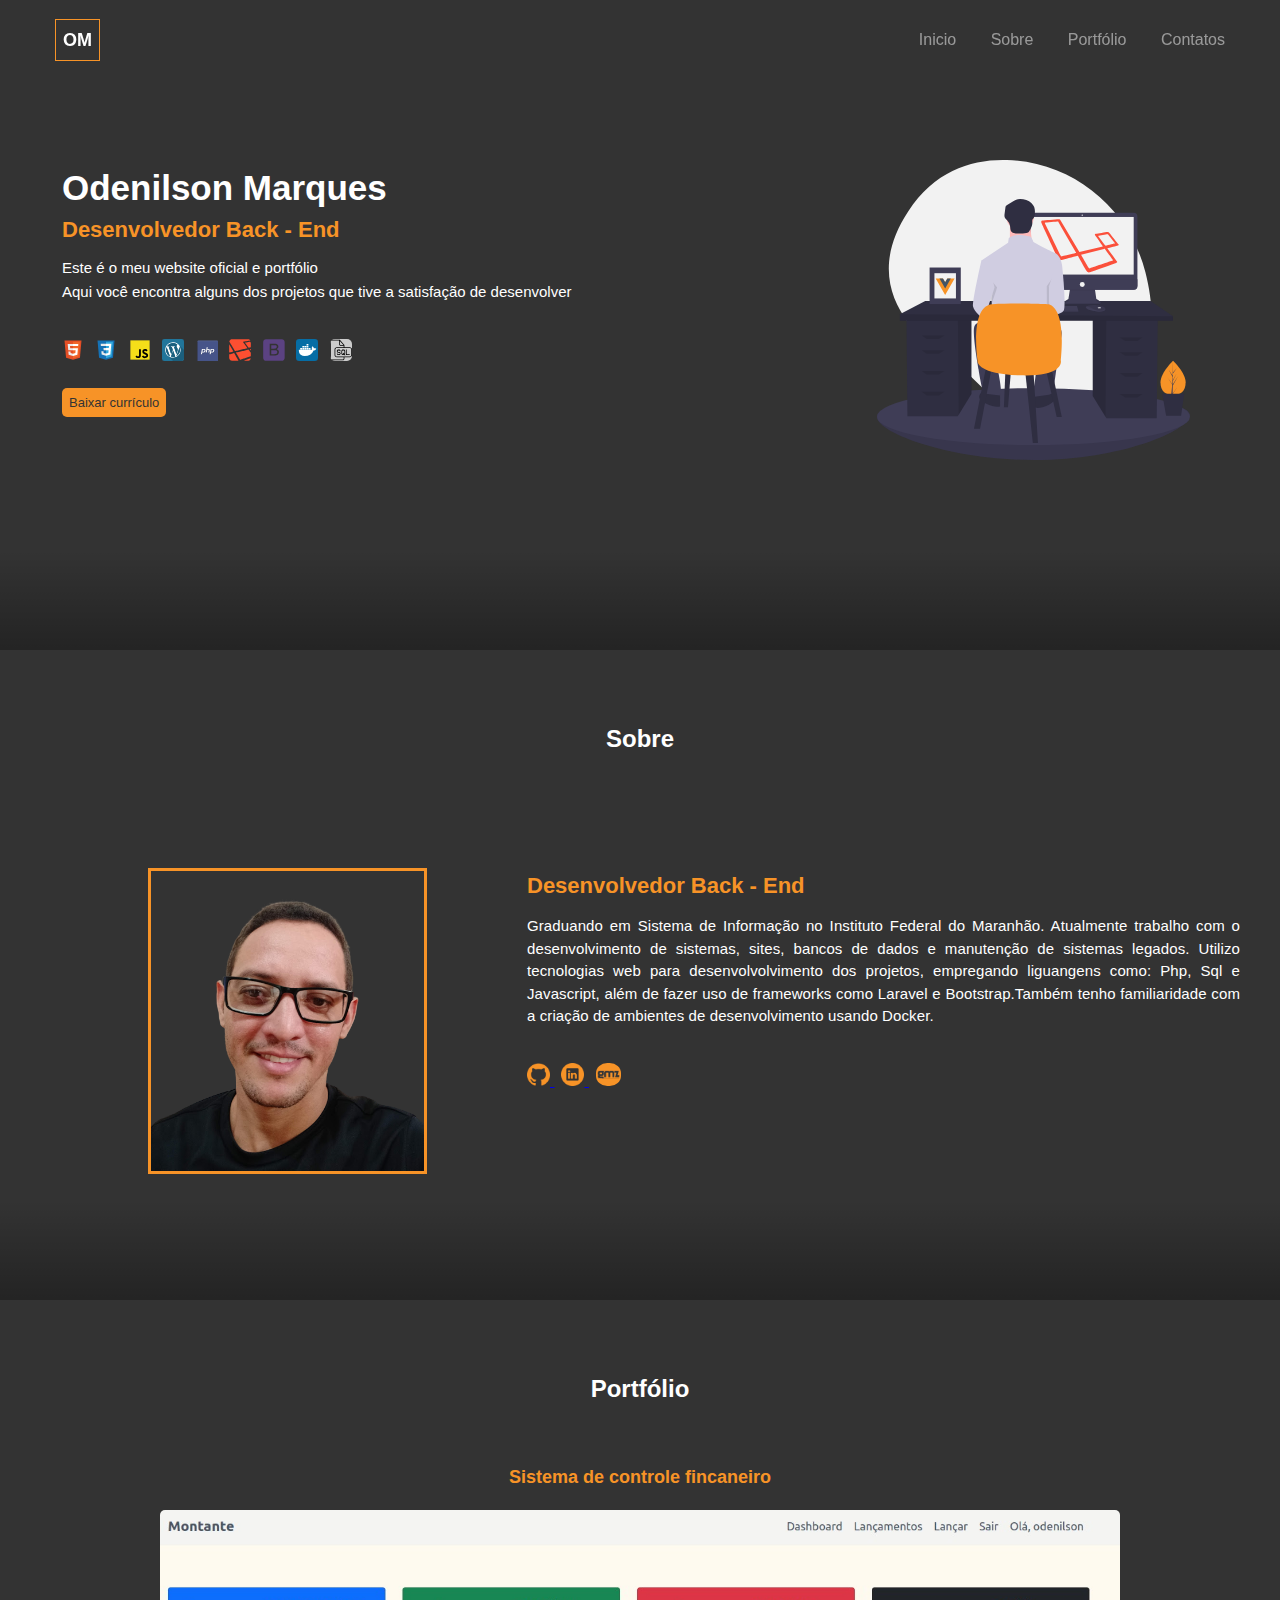
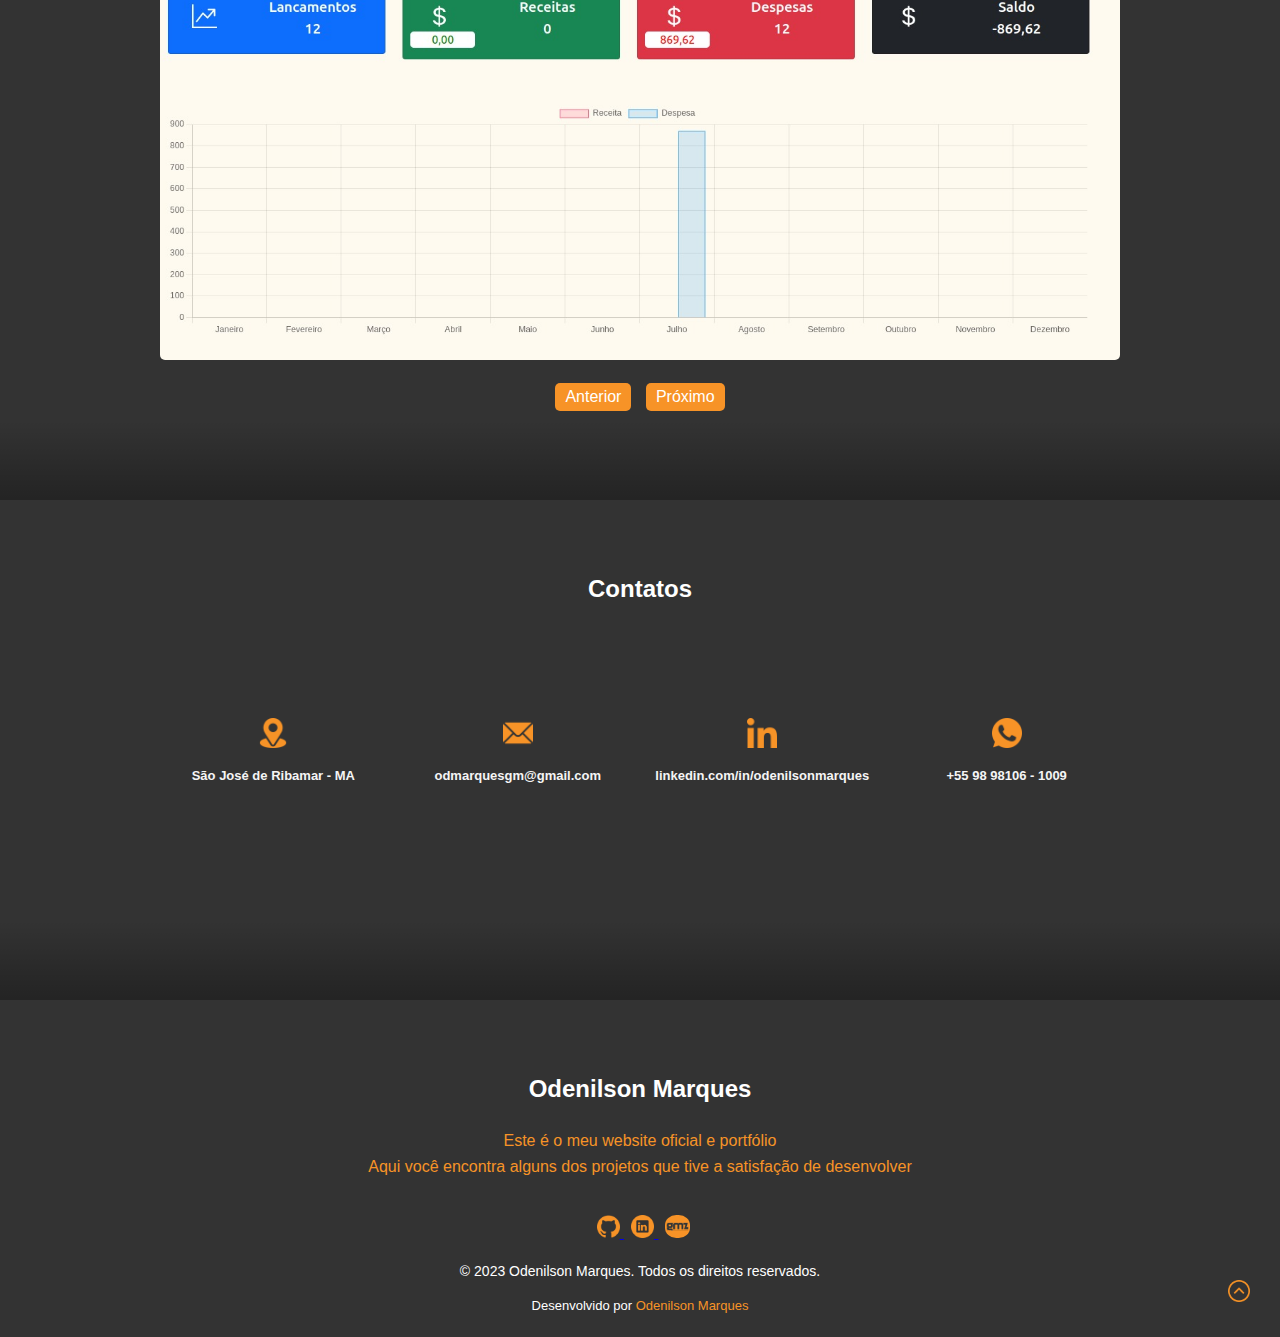
==== index.html @ ba03aba1 "new feature 3" ====
<!DOCTYPE html>
<html lang="pt-br">
<head>
    <meta charset="UTF-8">
    <meta name="viewport" content="width=device-width, initial-scale=1.0">
    <title>Portfólio</title>
    <link rel="stylesheet" href="assets/css/style.css"> 
    <link rel="stylesheet" href="assets/css/style-media-query.css">
    <link rel="icon" href="assets/img/code.png" type="image/x-icon">
    <link rel="icon" href="assets/img/code.png" sizes="16x16" type="image/png">
    <link rel="icon" href="assets/img/code.png" sizes="32x32" type="image/png">
    <link href="https://fonts.googleapis.com/icon?family=Material+Icons" rel="stylesheet">
</head>
<body>
  <header class="menu-top">
      <nav class="nav-top">
          <div class="logo">
            <ul>
              <li><a href="#" title="Odenilson Marques">OM</a></li>
            </ul>
          </div>
          <span id="menuHamburguer" class="material-icons" onclick="clickMenu();">menu</span>
          <div class="menuRight" id="menu">
            <ul>
              <li><a href="#hero">Inicio</a></li>
              <li><a href="#about">Sobre</a></li>
              <li><a href="#portfolio">Portfólio</a></li>
              <li><a href="#contacts">Contatos</a></li>
            </ul>
          </div>
      </nav>
  </header>

  <section class="hero">
    <div class="container-hero-one">
      <div class="container-hero-two">
        <div class="name-profission">
          <h1>Odenilson Marques</h1>
          <h2>Desenvolvedor Back - End</h2>
          <p>Este é o meu website oficial e portfólio<br> Aqui você encontra alguns dos projetos que tive a satisfação de desenvolver</p>
          <div class="icones">
            <img src="assets/img/html.svg" title="html 5" alt="icone-html"/>
            <img src="assets/img/css.svg" title="css 3" alt="icone-css"/>
            <img src="assets/img/js.svg" title="javaScript" alt="icone-js"/>
            <img src="assets/img/wordpress.svg" title="wordpress" alt="icone-wordpress"/>
            <img src="assets/img/php.svg" title="php" alt="icone-php"/>
            <img src="assets/img/laravel.svg" title="laravel" alt="icone-laravel"/>
            <img src="assets/img/bootstrap.svg" title="bootstrap" alt="icone-bootstrap"/>
            <img src="assets/img/docker.svg" title="docker" alt="icon-docker"/>
            <img src="assets/img/sql.svg" title="sql" alt="icon-sql"/>
          </div>
          <a href="assets/pdf/curriculo.pdf" target="_blank" download>
            <button class="curriculum">Baixar currículo</button>
          </a>
        </div>
        <div class="dev" id="dev">
          <img src="assets/img/dev.svg" alt="">
        </div>
      </div>
    </div>
  </section>
  
  <section class="about">
    <div class="container-about-one">
      <div class="container-about-two">
        <h2>Sobre</h2>
        <div class="photo-dev">
          <img src="assets/img/devTwo.png"  alt=""  class="img-responsive">
        </div>
        <div class="information-dev">
          <h3>Desenvolvedor Back - End</h3>
          <p>
            Graduando em Sistema de Informação no Instituto Federal do Maranhão. 
            Atualmente trabalho com o desenvolvimento de sistemas, sites, bancos de dados e manutenção de sistemas legados.
            Utilizo tecnologias web para desenvolvolvimento dos projetos, empregando liguangens como: Php, Sql e Javascript, 
            além de fazer uso de frameworks como Laravel e Bootstrap.Também tenho familiaridade com a criação de ambientes de desenvolvimento usando Docker.
          </p>
          <div class="icones-redes">
            <a href="https://github.com/odenilsonmarques" target="_blank">
              <img src="assets/img/github.png" title="github" alt="icone-github" />
            </a>
            <a href="https://www.linkedin.com/in/odenilsonmarques/" target="_blank">
              <img src="assets/img/linkedin.png" title="linkedin" alt="icone-linkedin"/>
            </a>
            <a href="https://gmz.solutions/" target="_blank">
              <img src="assets/img/icone-gmze.png" class="gmz-icone" title="gmz solutions" alt="icone-gmz"/>
            </a>
          </div>
        </div>    
      </div>
    </div>
  </section>

  <section class="portfolio">
    <div class="container-portfolio-one">
      <div class="container-portfolio-two">
        <h2>Portfólio</h2>
        <div class="slider">
          <ul class="slides">
            <li class="slide">
              <h3>Sistema de controle fincaneiro</h3>
              <img src="assets/img/financeiro2.jpeg" alt="imagem da loja virtual" class="img-responsive">
            </li>
            <li class="slide">
              <h3>Loja virtual</h3>
              <img src="assets/img/lojaV.jpeg" alt="imagem da loja virtual">
            </li>
            <li class="slide">
              <h3>Site de controle de licenciamento</h3>
              <img src="assets/img/tgz.jpeg" alt="imagem site controle de licença">
            </li>
          </ul>
        </div>
        <button class="prev-btn">Anterior</button>
        <button class="next-btn">Próximo</button>
      </div>
    </div>
  </section>

  <section class="contacts">
    <div class="container-contacts-one">
      <div class="container-contacts-two">
        <h2>Contatos</h2>
        <div class="contact-location">
          <img src="assets/img/location.png" alt="">
          <h3>São José de Ribamar - MA</h3>
        </div>
        <div class="contact-email">
          <img src="assets/img/mail.png" alt="">
          <h3>odmarquesgm@gmail.com</h3>
        </div> 
        <div class="contact-linkedin">
          <img src="assets/img/linkedin2.png" alt="">
          <h3>linkedin.com/in/odenilsonmarques</h3>
        </div>   
        <div class="contact-whatsapp">
          <img src="assets/img/whatsapp.png" alt="">
          <h3>+55 98 98106 - 1009</h3>
        </div>  
      </div>
    </div>
  </section>

  <section class="footer">
    <div class="container-footer-one">
      <div class="container-footer-two">
        <h2>Odenilson Marques</h2>
        <div class="footer-text">
          <p>Este é o meu website oficial e portfólio<br> Aqui você encontra alguns dos projetos que tive a satisfação de desenvolver</p>
          <div class="icones-footer">
            <a href="https://github.com/odenilsonmarques" target="_blank">
              <img src="assets/img/github.png" title="github" alt="icone-github" />
            </a>
            <a href="https://www.linkedin.com/in/odenilsonmarques/" target="_blank">
              <img src="assets/img/linkedin.png" title="linkedin" alt="icone-linkedin"/>
            </a>
            <a href="https://gmz.solutions/" target="_blank">
              <img src="assets/img/icone-gmze.png" class="gmz-icone" title="gmz solutions" alt="icone-gmz"/>
            </a>
          </div>
          <p class="copy">&copy; 2023 Odenilson Marques. Todos os direitos reservados.</p>
          <p class="copy-two">Desenvolvido por <span>Odenilson Marques</span></p>
        </div>
      </div>
      <div id="go-to-top">
        <a onclick="exibeHeader()">
          <img src="assets/img/up-arrow.png" alt="icone-arrow" title="Voltar ao início">
        </a>
      </div>
    </div>
  </section>

  <script src="assets/js/slide.js"></script>
  <script src="assets/js/scroll-divs.js"></script>
  <script src="assets/js/scroll-top.js"></script>
  <script src="assets/js/script.js"></script>
  <!-- <script src="assets/js/replacePhoto.js"></script> -->
</body>
</html>
---- assets/css/style.css ----
/* Reset de Estilos Padrão do Navegador (Opcional) */
body {
  margin: 0;
  padding: 0;
  font-family: Arial, sans-serif;
  background-color: #333;
  line-height: 1.6;
}

.menu-top{
  height:80px;
  width:100%;
  position:fixed;
  z-index: 999;
} 

.nav-top{
  max-width: 1200px;
  margin: auto;
  height:80px;
}

.logo{
  width:40%;
  float:left;
  height:80px;
}

.logo ul{
  margin: 0;
  padding: 0;
  list-style: none;
  float:left;
}

.logo li{
  height:80px; 
  line-height: 80px;
  margin-left:15px;
  margin-right:15px;
  display: inline;
}

.logo li a{
  text-decoration:none;
  color:#FFF;
  font-size: 18px;
  border:1px solid #F79327;
  padding-top: 10px;
  padding-bottom: 10px;
  padding-left: 7px;
  padding-right: 7px;
  font-weight: 700;
}

.menuRight{
  width:50%;
  float:right;
  height:80px;
}

.menuRight ul{
  margin: 0;
  padding: 0;
  list-style: none;
  float:right;
}

.menuRight li{
  height:80px; 
  line-height: 80px;
  margin-left:15px;
  margin-right:15px;
  display: inline;
}

.menuRight li a{
  text-decoration:none;
  color:#FFF;
  font-size: 16px;
  opacity: 0.5;
}

.menuRight a:hover{
  border-bottom: 3px solid #F79327;
  opacity: 1;
}

.container-hero-one{
  height: 550px;
  position: relative;
  padding-top: 100px;
}

/* aplication degrade */
.container-hero-one::after {
  content: "";
  position: absolute;
  bottom: 0;
  left: 0;
  right: 0;
  height: 100px; 
  background: linear-gradient(to bottom, rgba(0, 0, 0, 0), rgba(0, 0, 0, 0.3));
}

.container-hero-two{
   max-width: 1200px;
   margin: auto;  
   height:550px;  
   animation: fadeInLeft 2s;
   overflow: hidden;
}

/* deixa as divs uma do lado da outra */
.name-profission,.dev,.photo-dev,.information-dev,.project-one,.project-two,.project-three,.contact-location,.contact-email,.contact-linkedin,.contact-whatsapp{ 
  display: inline-block; /* Alinha horizotalmente os elementos */
  vertical-align: middle; /* Alinha verticalmente os elementos */
}

.name-profission{
  height:450px;   
  margin-left:15px;
}

.name-profission h1{
  margin-top: 60px;
  color: #FFF;
  font-size: 35px;
  margin-left:7px;
}

.name-profission h2{
  margin-top: -27px;
  margin-left:7px;
  color: #F79327;
  font-size: 22px;
}

.name-profission p{
  margin-top: -10px; 
  margin-left: 7px;
  color: #fff;
  font-size:15px;
}

.icones img {
  margin-top:20px;
  width: 22px; 
  height: 22px; 
  margin-left: 7px;
}

.curriculum{
  margin-top:20px;
  padding:7px;
  border-radius: 5px;
  border:none;
  background-color: #F79327;
  color: #333;
  font-size: 13px;
  margin-left: 7px;
} 

.curriculum:hover{
  border:1px solid #F79327;
  background-color: #333;
  color: #F79327;
  cursor: pointer;
  transition: background-color 0.3s ease;
}

.dev{
  float: right;
  max-width: 30%;
  height:450px;   
  margin-right: 50px;
}

.dev img{
  margin-top: 60px;
  height:300px;
  max-width: 100%; /* Garante que a imagem não ultrapasse a largura da tela */
}

.container-about-one{
  height: 600px;
  position: relative;
  padding-top: 50px;
}

.container-about-one:after {
  content: "";
  position: absolute;
  bottom: 0;
  left: 0;
  right: 0;
  height: 100px; 
  background: linear-gradient(to bottom, rgba(0, 0, 0, 0), rgba(0, 0, 0, 0.3)); 
}

.container-about-two{
  max-width: 1200px;
  margin: auto;  
  height:600px; 
  text-align: center;
}

.container-about-two h2{
  text-align: center;
  color:#fff;
  margin-top: 20px;
  position: relative;
}

.photo-dev{
  height:450px;     
  margin-left:15px;
}

.photo-dev img{
  border: 3px solid #F79327;
  margin-top: 90px;
  height:300px;
  max-width: 100%; /* Garante que a imagem não ultrapasse a largura da tela */
}

.information-dev{
  float: right;
  max-width: 60%;
  height:450px;  
}

.information-dev h3{
  margin-top: 90px;
  color: #F79327;
  font-size: 22px;
  margin-left:7px;
  text-align: left;
}

.information-dev p{
  margin-top: -10px; 
  margin-left: 7px;
  color: #fff;
  font-size:15px;
  text-align: justify;
  line-height: 1.5;
  letter-spacing: 0.1px;
}

.icones-redes{
  text-align: left;
}

.icones-redes img {
  margin-top:20px;
  width: 23px; 
  height: 23px; 
  margin-left: 7px;
}

.gmz-icone{
  background-color:  #F79327; 
  padding-left: 1px;
  padding-right: 1px;
  border-radius: 45%; 
}

.container-portfolio-one{
  height: 750px;
  position: relative;
  padding-top: 50px;
}

.container-portfolio-one::after {
  content: "";
  position: absolute;
  bottom: 0;
  left: 0;
  right: 0;
  height: 80px; 
  background: linear-gradient(to bottom, rgba(0, 0, 0, 0), rgba(0, 0, 0, 0.3)); 
}

.container-portfolio-two{
  max-width: 1200px;
  margin: auto;  
  height:750px;
  text-align: center;
}

.container-portfolio-two h2{
  text-align: center;
  color:#fff;
  margin-top: 20px;
}

.container-portfolio-two h3{
  margin-top: 50px;
  text-align: center;
  color: #F79327;
  font-size: 18px;
}

.slider {
  width: 80%;
  margin: 0 auto;
  overflow: hidden;
}

.slides {
  list-style-type: none;
  padding: 0;
  margin: 0;
  width: 300%;
  transition: transform 0.5s ease-in-out;
}

.slide {
  float: left;
  width: 33.33%;
  box-sizing: border-box;
  text-align: center;
  margin-top: -15px;
}

.slide img{
  width:100%;
  margin:auto;
  height: 450px;
  border-radius: 5px;
}

.next-btn,
.prev-btn {
  background-color: #F79327; 
  color: #fff; 
  padding: 5px 10px;
  border: none; 
  cursor: pointer;
  border-radius: 5px; 
  font-size: 16px; 
  margin: 5px; 
  transition: background-color 0.3s ease-in-out; 
  margin-top: 15px;
}

.next-btn:hover {
  border:1px solid #F79327;
  background-color: #333;
  color: #F79327;
}

.prev-btn:hover {
  border:1px solid #F79327;
  background-color: #333;
  color: #F79327;
}

.container-contacts-one{
  height: 450px;
  position: relative;
  padding-top: 50px;
}

.container-contacts-one::after {
  content: "";
  position: absolute;
  bottom: 0;
  left: 0;
  right: 0;
  height: 80px; 
  background: linear-gradient(to bottom, rgba(0, 0, 0, 0), rgba(0, 0, 0, 0.3)); 
}
  
.container-contacts-two{
  max-width: 1200px;
  margin: auto;  
  height:450px;
  text-align: center;
}

.container-contacts-two h2{
  text-align: center;
  color:#fff;
  margin-top: 20px;
}

.contact-location,.contact-email,.contact-linkedin,.contact-whatsapp{
  width:20%;
  height: 450px;
  margin: auto; 
}

.container-contacts-two h3{
  margin-top: 10px;
  color:#f5f5f5;
  font-size: 13px;
}

.container-contacts-two img{
  width:30px;
  height: 30px;
  margin-top: 90px;
}

.container-footer-one{
  height: 250px;
  position: relative;
}
  
.container-footer-two{
  max-width: 1200px;
  margin: auto;  
  background-color: #333;
  height:250px;
  text-align: center;
  padding-top: 50px;
}

.container-footer-two h2{
  text-align: center;
  color:#fff;
}

.footer-text{
  color:#F79327;
}

.icones-footer img {
  margin-top:20px;
  width: 23px; 
  height: 23px; 
  margin-left: 7px;
}

.copy{
  color: #fff;
  font-size: 14px;
}

.copy-two{
  color: #fff;
  font-size: 13px;
  padding-bottom: 20px;
}

.footer-text span{
  color: #F79327;
  font-size: 13px;
}

#go-to-top{
  float: right;
  margin-top: -20px;
  margin-right: 30px;
  cursor: pointer;
}

#go-to-top img{
  width: 22px;
  height: 22px;
}

#menuHamburguer{
  display: none;
}







/* css padão para aplicação do efeito de transação */
@keyframes fadeInLeft
{
  0%{
      opacity:0;
      /* translateX reposiciona um elemento na direção horizontal e/ou vertical */
      -webkit-transform:translateX(-100px); 
      -ms-transform:translateX(-100px);
      transform:translateX(-100px)}
  100%{
      opacity:1;
      -webkit-transform:translateX(0);
      -ms-transform:translateX(0);
      transform:translateX(0)
  }
}
---- assets/css/style-media-query.css ----
@media (max-width: 845px){

  .container-hero-one{
    height: 400px;
    background-color: #333;
    position: relative;
  }

  .container-hero-two{
    max-width: 1200px;
    margin: auto;  
    height:400px;  
    animation: fadeInLeft 2s;
 }

 .name-profission{
    width:45%;
    height:450px;   
    margin-left:15px;
  }

  .name-profission h1{
    margin-top: 80px;
    color: #FFF;
    font-size: 20px;
    margin-left:7px;
  }
  
  .name-profission h2{
    margin-top: -18px;
    margin-left:7px;
    color: #F79327;
    font-size: 15px;
  }
  
  .name-profission p{
    margin-top: -10px; 
    margin-left: 7px;
    color: #fff;
    font-size:12px;
  }
  
  .icones img {
    margin-top:20px;
    width: 19px; 
    height: 19px; 
    margin-left: 5px;
  }
  
  .curriculum{
    margin-top:20px;
    padding:5px;
    border-radius: 5px;
    border:none;
    background-color: #F79327;
    color: #333;
    font-size: 13px;
    margin-left: 7px;
  } 
  
  .curriculum:hover{
    border:1px solid #F79327;
    background-color: #333;
    color: #F79327;
    cursor: pointer;
    transition: background-color 0.3s ease;
  }

  .dev{
    width:45%;
    text-align:center;
    height:450px;   
  }
  
  .dev img{
    margin-top: 80px;
    width:300px;
    height:250px; 
  }

  .container-about-one{
    border: 1px solid transparent;
    height: 400px;
    padding-top: 1px;
    text-align: center;
    position: relative;
  }

  .container-about-two{
    max-width: 1200px;
    height:400px; 
  }

  .container-about-two h2{
    font-size: 20px;
    text-align: center;
    color:#fff;
    margin-top: 20px;
  }

  .photo-dev{
    height:180px;   
    text-align: center;
  }
  
  .photo-dev img{
    width: 180px; 
    height: 180px;
    margin: 0 auto; 
    display: block; 
    transition: transform 0.3s ease; 
    border: 3px solid #F79327;
    margin-top: 20px;
  }

  .information-dev {
    text-align: center;
    height: 280px;
  }

  .information-dev h3{
    margin-top: 10px;
    color: #F79327;
    font-size: 15px;
    margin-left:7px;
  }
  
  .information-dev p{
    margin-top: -10px; 
    padding-right: 9px;
    color: #fff;
    font-size:13px;
    padding: auto;
    letter-spacing: 0.1px;
  }

  .container-portfolio-one{
    border: 1px solid transparent;
    height: 640px;
    text-align: center;
    position: relative;
    padding-top: 1px;
  }

  .container-portfolio-two{
    max-width: 1200px;
    margin: auto;  
    height:640px;
  }
  
  .container-portfolio-two h2{
    text-align: center;
    color:#fff;
    margin-top: 20px;
    font-size: 17px;
  }

  .slide h3{
    margin-top:20px;
  }

  .slide img{
    width:100%;
    margin:auto;
    height: 400px;
    border-radius: 5px;
  }

  .next-btn,
  .prev-btn {
    background-color: #F79327; 
    color: #fff; 
    padding: 5px 10px;
    border: none; 
    cursor: pointer;
    border-radius: 5px; 
    font-size: 16px; 
    margin: 5px; 
    transition: background-color 0.3s ease-in-out; 
  }

  .contact-location,.contact-email,.contact-linkedin,.contact-whatsapp{ 
    display:block;
    height: 50px;
    margin-bottom: 20px;
    padding: 2px;
  }

  .container-contacts-one{
    border: 1px solid transparent;
    height: 400px;
    text-align: center;
    position: relative;
    padding-top: 1px;
  }

  .container-contacts-two{
    max-width: 1200px;
    margin: auto;  
    height:400px; 
  }

  .container-contacts-two h2{
    text-align: center;
    color:#fff;
    margin-top: 20px;
    font-size: 17px;
  }

  .container-contacts-two h3{
    font-size: 10px;
    margin-top: -3px;
  }

  .container-contacts-two img{
    width:25px;
    height: 25px;
    margin-top: 20px;
  }

  .container-footer-one{
    border: 1px solid transparent;
    height: 350px;
    text-align: center;
  }
    
  .container-footer-two{
    max-width: 1200px;
    margin: auto;  
    height:250px; 
  }
  
  .container-footer-two h2{
    text-align: center;
    color:#fff;
    margin-top: -30px;
    font-size: 20px;
  }

  .footer-text p{
    font-size:14px;
  }


  /* oculta menu quando */
  .menuRight{
    display: none;
    width:1%;
    margin-top: 80px;
    margin-right: -70px;
  }
    
  /* diminindo o espaço */
  .menuRight li{
    line-height: 40px;
    color: #fff;
  }
    
  #menuHamburguer{
    color: #FFF;
    background-color: #333;
    cursor: pointer;
    margin-top:30px;
    float: right;
    margin-right: 50px;
    font-size: 30px;
    display: block;
  }
}


@media (max-width: 575px){


  .name-profission,.dev,.photo-dev,.information-dev,.project-one,.project-two,.project-three,.contact-location,.contact-email,.contact-linkedin,.contact-whatsapp{ 
    display:block;
  }

  .container-hero-one{
    height: 650px;
    background-color: #333;
    position: relative;
    /* border:1px solid #ccc; */
  }

  .container-hero-two{
    max-width: 1200px;
    margin: auto;  
    height:650px;  
    animation: fadeInLeft 2s;
    /* border:1px solid #ccc; */
 }

 .name-profission{
    width:100%;
    height:300px;   
    margin-left:15px;
    /* border:1px solid #ccc; */
  }

  .name-profission h1{
    margin-top: 70px;
    color: #FFF;
    font-size: 20px;
    margin-left:7px;
  }
  
  .name-profission h2{
    margin-top: -18px;
    margin-left:7px;
    color: #F79327;
    font-size: 15px;
  }
  
  .name-profission p{
    margin-top: -10px; 
    margin-left: 7px;
    color: #fff;
    font-size:12px;
  }
  
  .icones img {
    margin-top:20px;
    width: 19px; 
    height: 19px; 
    margin-left: 5px;
  }
  
  .curriculum{
    margin-top:20px;
    padding:5px;
    border-radius: 5px;
    border:none;
    background-color: #F79327;
    color: #333;
    font-size: 13px;
    margin-left: 7px;
  } 
  
  .curriculum:hover{
    border:1px solid #F79327;
    background-color: #333;
    color: #F79327;
    cursor: pointer;
    transition: background-color 0.3s ease;
  }

  .dev{
    margin-top: 10px;
    width:100%;
    height:250px;   
    margin-left:15px;
    /* border:1px solid #F79327; */
    float: left;
  }
  
  .dev img{
    margin-top: 10px;
    max-width:900%;
    height:220px; 
    /* border:1px solid #F79327; */
    padding-left: 50px;
  }

  .container-about-one{
    border: 1px solid transparent;
    height: 700px;
    padding-top: 1px;
    text-align: center;
    position: relative;
    /* border: 1px solid #F79327; */

  }

  .container-about-two{
    max-width: 1200px;
    height:700px; 
    /* border: 1px solid #F79327; */
  }

  .container-about-two h2{
    font-size: 20px;
    text-align: center;
    color:#fff;
    margin-top: 20px;
  }

  .photo-dev{
    height:180px;   
    text-align: center;
  }
  
  .photo-dev img{
    width: 180px; 
    height: 180px;
    margin: 0 auto; 
    display: block; 
    transition: transform 0.3s ease; 
    border: 3px solid #F79327;
    margin-top: 20px;
  }

  .information-dev {
    margin-right: 30px;
    height: 400px;
    margin-top: 20px;
    max-width: 80%;
  }

  .information-dev h3{
    margin-top: 10px;
    color: #F79327;
    font-size: 15px;
   
    text-align: center;
  }
  
  .information-dev p{
    margin-top: -10px; 
    color: #fff;
    font-size:13px;
    letter-spacing: 0.2px;
  }

  .container-portfolio-one{
    border: 1px solid transparent;
    height: 640px;
    text-align: center;
    position: relative;
    padding-top: 1px;
  }

  .container-portfolio-two{
    max-width: 1200px;
    margin: auto;  
    height:640px;
  }
  
  .container-portfolio-two h2{
    text-align: center;
    color:#fff;
    margin-top: 20px;
    font-size: 17px;
  }

  .slide h3{
    margin-top:20px;
  }

  .slide img{
    width:100%;
    margin:auto;
    height: 400px;
    border-radius: 5px;
  }

  .next-btn,
  .prev-btn {
    background-color: #F79327; 
    color: #fff; 
    padding: 5px 10px;
    border: none; 
    cursor: pointer;
    border-radius: 5px; 
    font-size: 16px; 
    margin: 5px; 
    transition: background-color 0.3s ease-in-out; 
  }

  .contact-location,.contact-email,.contact-linkedin,.contact-whatsapp{ 
    display:block;
    height: 50px;
    margin-bottom: 20px;
    padding: 2px;
  }

  .container-contacts-one{
    border: 1px solid transparent;
    height: 400px;
    text-align: center;
    position: relative;
    padding-top: 1px;
  }

  .container-contacts-two{
    max-width: 1200px;
    margin: auto;  
    height:400px; 
  }

  .container-contacts-two h2{
    text-align: center;
    color:#fff;
    margin-top: 20px;
    font-size: 17px;
  }

  .container-contacts-two h3{
    font-size: 10px;
    margin-top: -3px;
    /* border: 1px solid #F79327; */
    width: 170%;
    margin-right: 30px;
    margin-left: -30px;



  }

  .container-contacts-two img{
    width:25px;
    height: 25px;
    margin-top: 20px;
  }

  .container-footer-one{
    border: 1px solid transparent;
    height: 350px;
    text-align: center;
  }
    
  .container-footer-two{
    max-width: 1200px;
    margin: auto;  
    height:250px; 
  }
  
  .container-footer-two h2{
    text-align: center;
    color:#fff;
    margin-top: -30px;
    font-size: 20px;
  }

  .footer-text p{
    font-size:14px;
  }


  /* oculta menu quando */
  .menuRight{
    display: none;
    width:1%;
    margin-top: 80px;
    margin-right: -70px;
  }
    
  /* diminindo o espaço */
  .menuRight li{
    line-height: 40px;
    color: #fff;
  }
    
  #menuHamburguer{
    color: #FFF;
    background-color: #333;
    cursor: pointer;
    margin-top:30px;
    float: right;
    margin-right: 50px;
    font-size: 30px;
    display: block;
  }
}
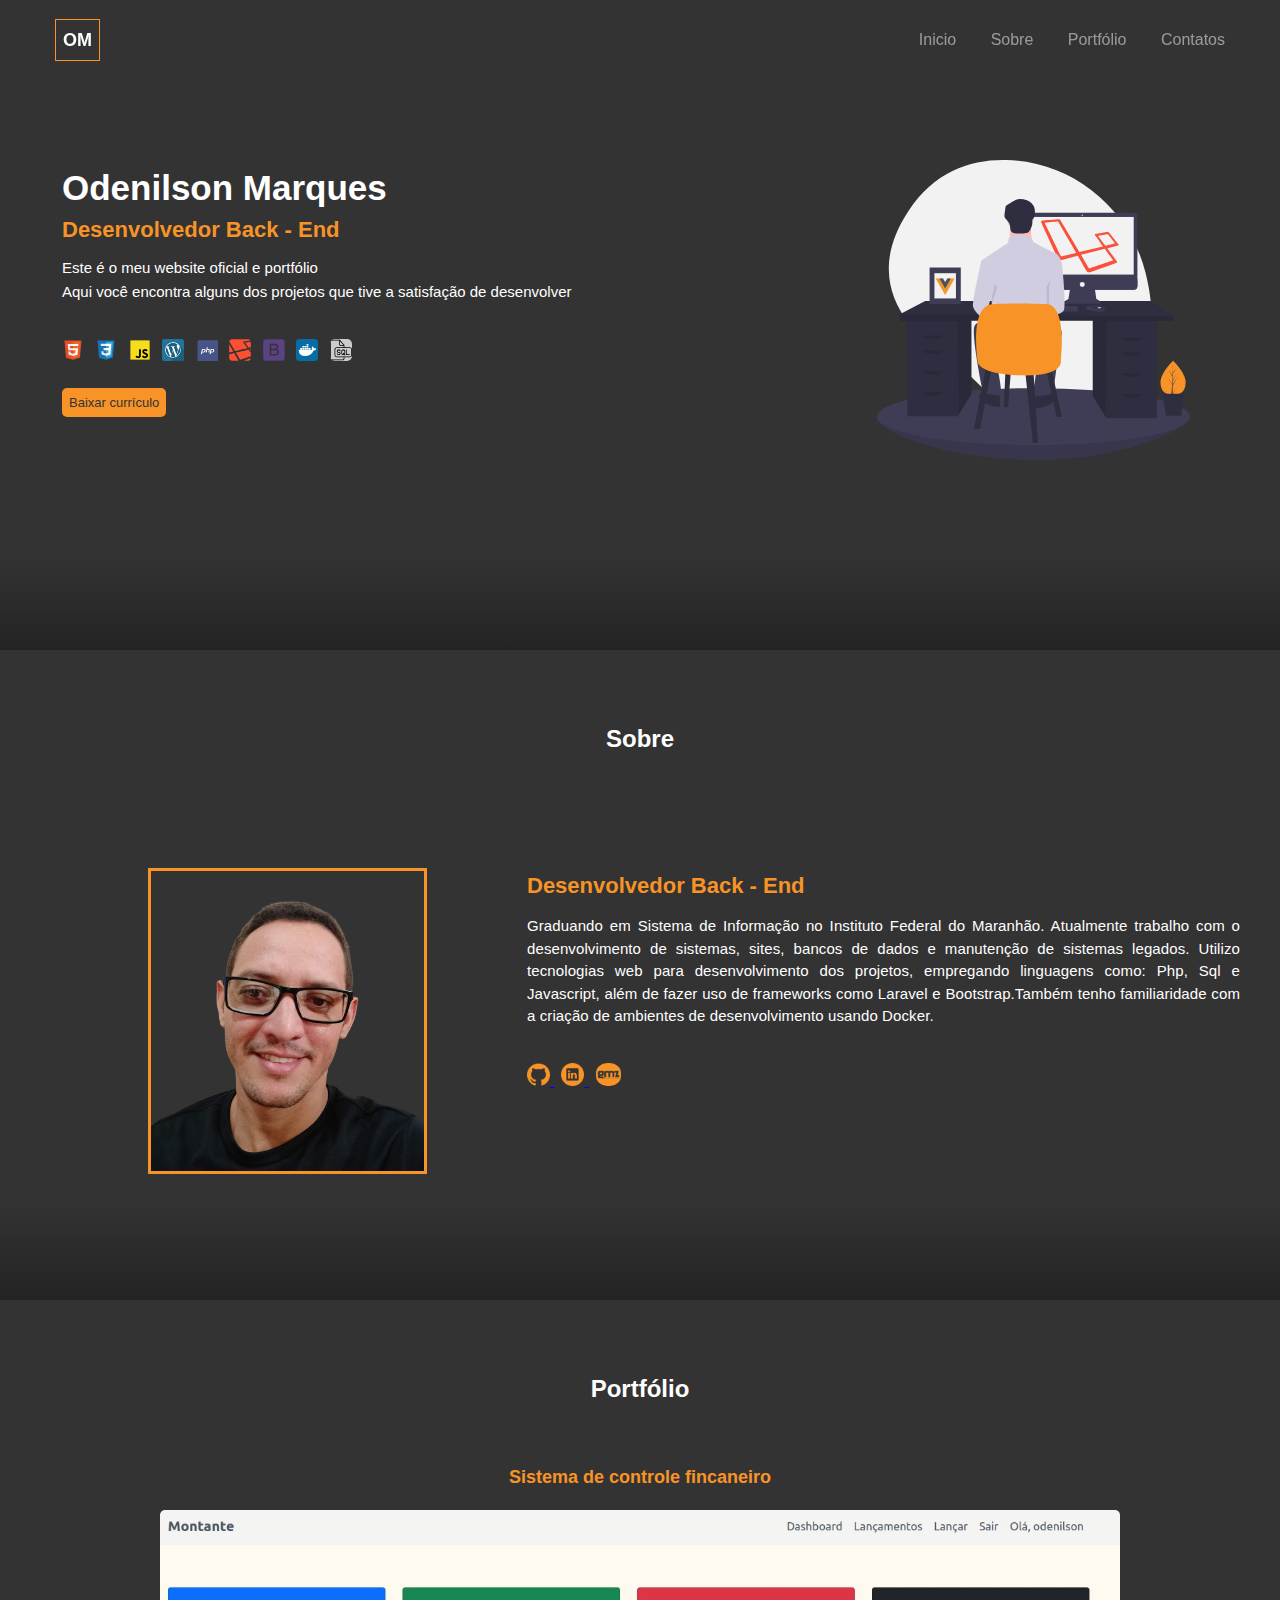
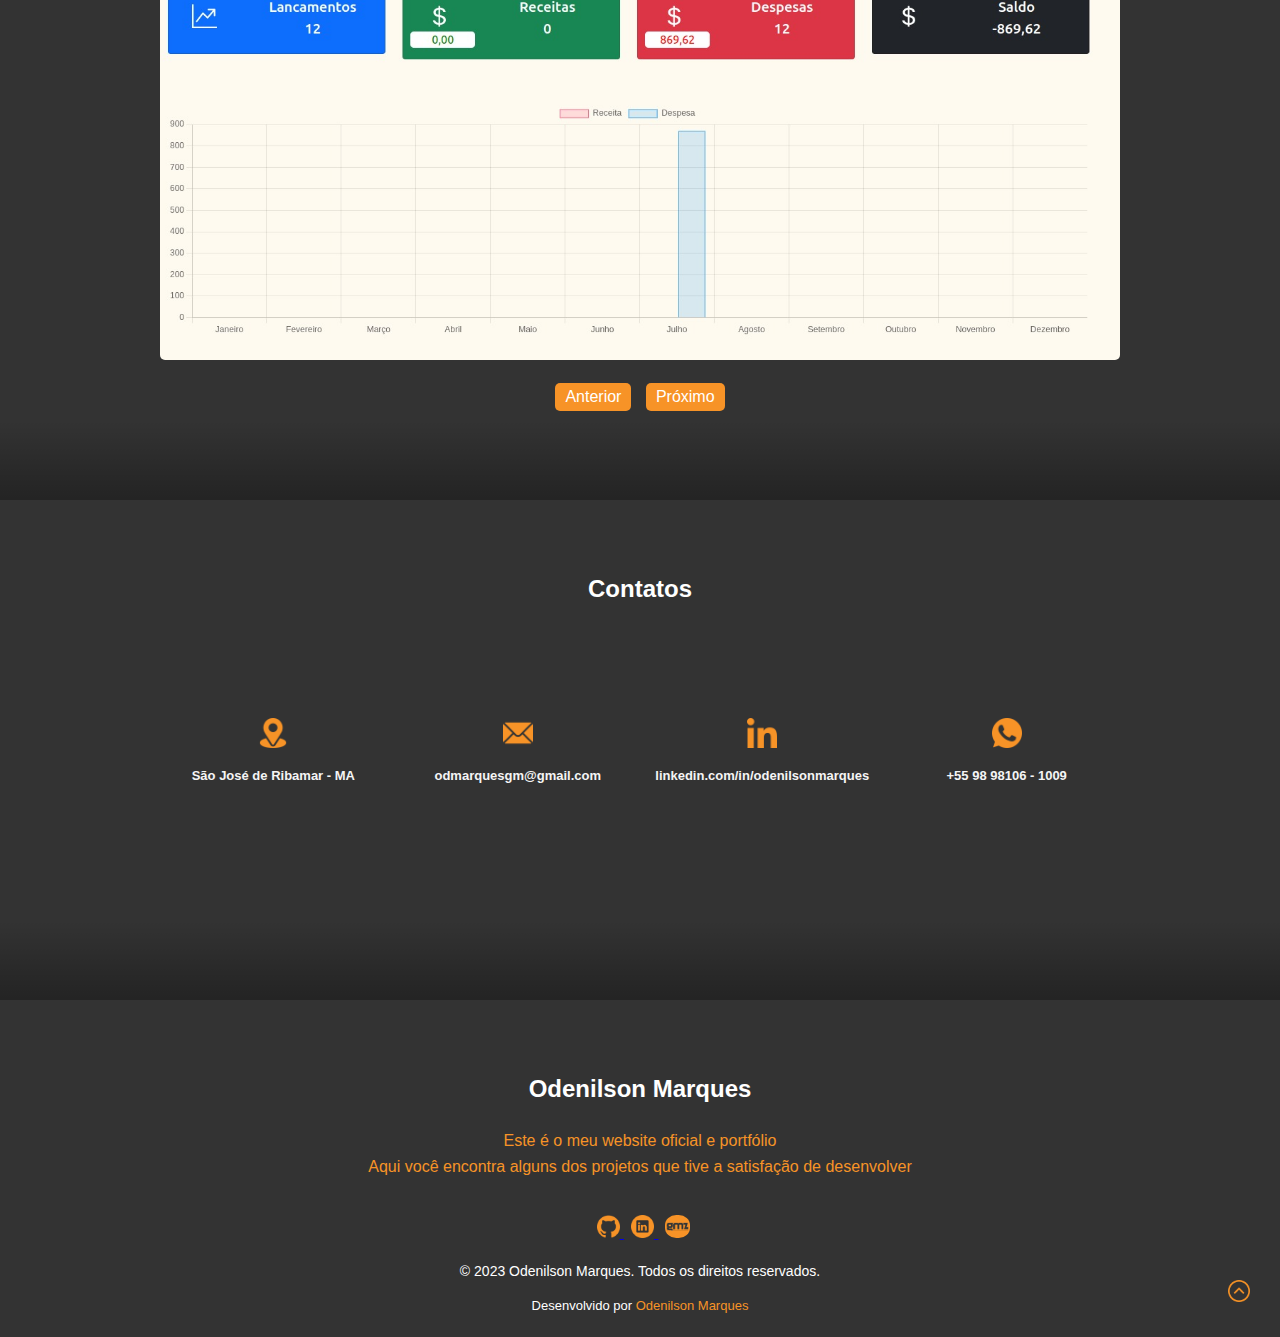
==== commit 7c93e7a6: "new metas tags" ====
--- a/index.html
+++ b/index.html
@@ -3,6 +3,10 @@
 <head>
     <meta charset="UTF-8">
     <meta name="viewport" content="width=device-width, initial-scale=1.0">
+    <meta name="description" content="Bem-vindo ao meu portfólio pessoal, onde você pode explorar uma seleção dos projetos criativos e experiências profissionais que moldaram minha jornada">
+    <meta name="keywords" content="portfolio, site, sistemas, banco de dados, sistemas legados, mobile, negócios, wes site">
+    <meta name="author" content="odenilson marques https://github.com/odenilsonmarques/portfolio">
+    <meta name="robots" content="index, follow">
     <title>Portfólio</title>
     <link rel="stylesheet" href="assets/css/style.css"> 
     <link rel="stylesheet" href="assets/css/style-media-query.css">
@@ -70,10 +74,10 @@
         <div class="information-dev">
           <h3>Desenvolvedor Back - End</h3>
           <p>
-            Graduando em Sistema de Informação no Instituto Federal do Maranhão. 
-            Atualmente trabalho com o desenvolvimento de sistemas, sites, bancos de dados e manutenção de sistemas legados.
-            Utilizo tecnologias web para desenvolvolvimento dos projetos, empregando liguangens como: Php, Sql e Javascript, 
-            além de fazer uso de frameworks como Laravel e Bootstrap.Também tenho familiaridade com a criação de ambientes de desenvolvimento usando Docker.
+            Graduando em Sistema de Informação no Instituto Federal do Maranhão. Atualmente trabalho com o desenvolvimento de sistemas, sites, 
+            bancos de dados e manutenção de sistemas legados. Utilizo tecnologias web para desenvolvimento dos projetos, empregando linguagens
+            como: Php, Sql e Javascript, além de fazer uso de frameworks como Laravel e Bootstrap.Também tenho familiaridade com a criação de
+            ambientes de desenvolvimento usando Docker.
           </p>
           <div class="icones-redes">
             <a href="https://github.com/odenilsonmarques" target="_blank">
@@ -134,8 +138,10 @@
           <h3>linkedin.com/in/odenilsonmarques</h3>
         </div>   
         <div class="contact-whatsapp">
-          <img src="assets/img/whatsapp.png" alt="">
-          <h3>+55 98 98106 - 1009</h3>
+          <a href="https://api.whatsapp.com/send?phone=5598981061009" target="_blank">
+            <img src="assets/img/whatsapp.png" alt="">
+            <h3>+55 98 98106 - 1009</h3>
+          </a>
         </div>  
       </div>
     </div>
--- a/assets/css/style.css
+++ b/assets/css/style.css
@@ -378,6 +378,12 @@
   margin: auto;  
   height:450px;
   text-align: center;
+}
+
+.contact-whatsapp a{
+  text-decoration: none;
+  /* border:1px solid red; */
+  cursor: pointer;
 }
 
 .container-contacts-two h2{
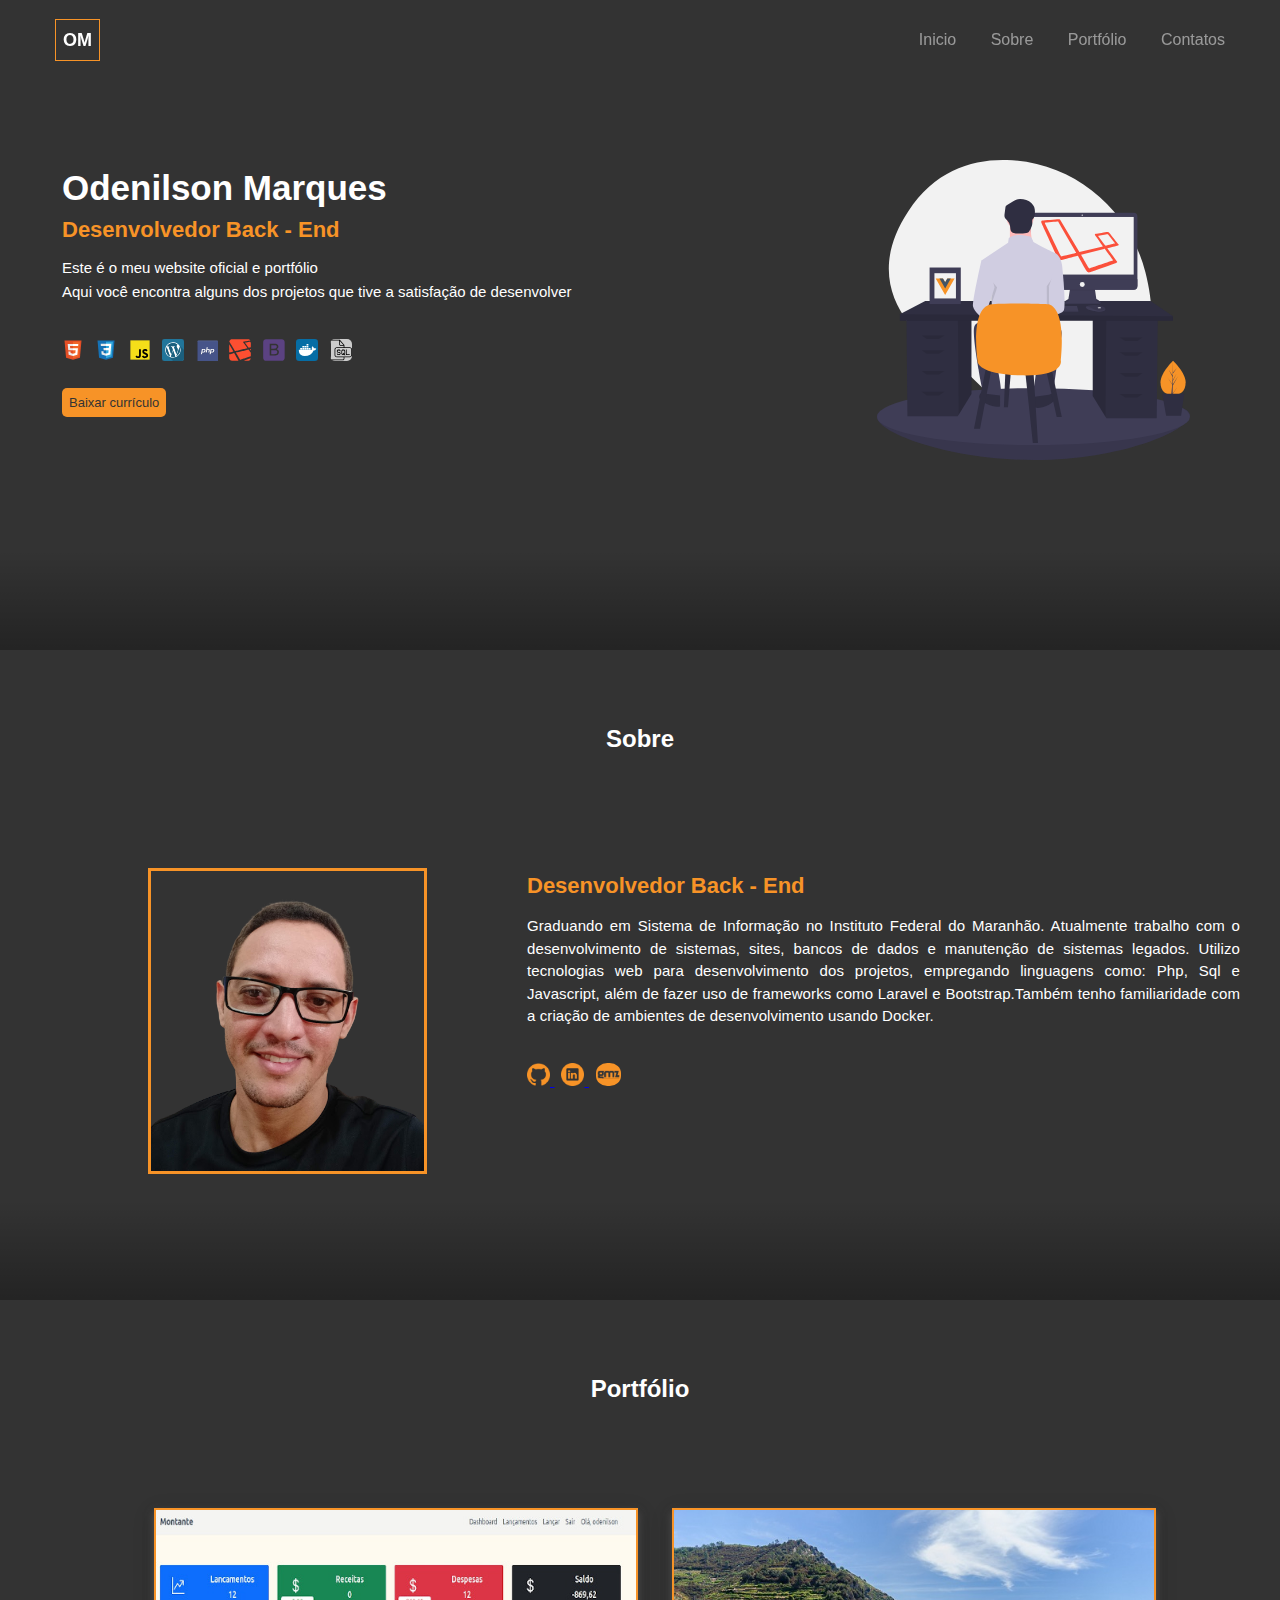
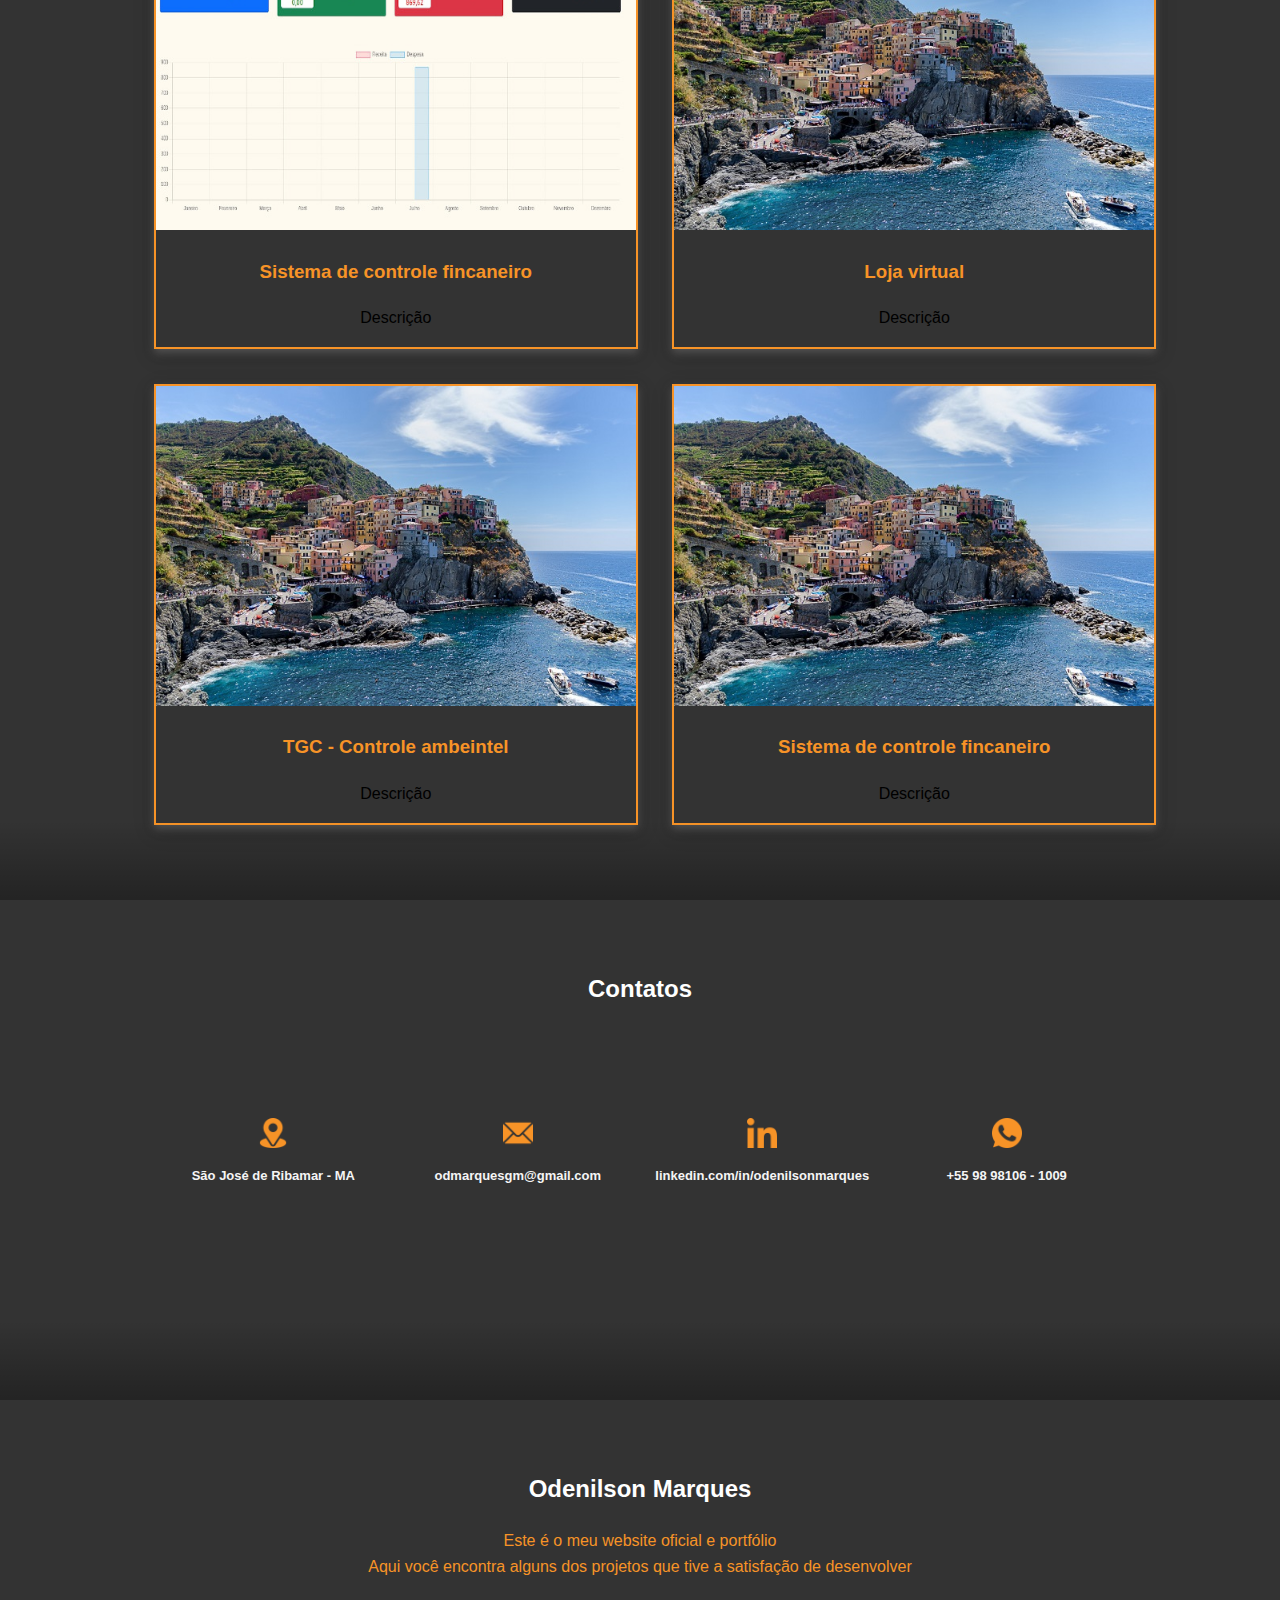
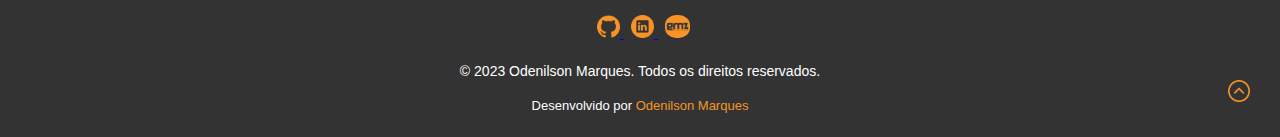
==== commit 812909b4: "new portfolio" ====
--- a/index.html
+++ b/index.html
@@ -95,7 +95,7 @@
     </div>
   </section>
 
-  <section class="portfolio">
+  <!-- <section class="portfolio">
     <div class="container-portfolio-one">
       <div class="container-portfolio-two">
         <h2>Portfólio</h2>
@@ -103,7 +103,7 @@
           <ul class="slides">
             <li class="slide">
               <h3>Sistema de controle fincaneiro</h3>
-              <img src="assets/img/financeiro2.jpeg" alt="imagem da loja virtual" class="img-responsive">
+              <img src="assets/img/financeiro2.jpeg" alt="imagem da loja virtual" width="600" height="400">
             </li>
             <li class="slide">
               <h3>Loja virtual</h3>
@@ -119,7 +119,58 @@
         <button class="next-btn">Próximo</button>
       </div>
     </div>
-  </section>
+  </section> -->
+
+  
+
+   <section class="portfolio">
+    <div class="container-portfolio-one">
+      <div class="container-portfolio-two">
+        <h2>Portfólio</h2>
+        
+        <div class="gallery"></div>
+        <div class="gallery-secundary">
+          <img src="fn2.jpeg" alt="5 Terre"  style="width:100%">
+          <div class="project-name">
+            <h3>Sistema de controle fincaneiro</h3>
+            <p>Descrição</p>
+          </div>
+        </div>
+
+        <div class="gallery-secundary">
+          <img src="img_5terre.jpg" alt="5 Terre"  style="width:100%">
+          <div class="project-name">
+            <h3>Loja virtual</h3>
+            <p>Descrição</p>
+          </div>
+        </div>
+
+        <div class="gallery-secundary">
+          <img src="img_5terre.jpg" alt="5 Terre"  style="width:100%">
+          <div class="project-name">
+            <h3>TGC - Controle ambeintel</h3>
+            <p>Descrição</p>
+          </div>
+        </div>
+
+        <div class="gallery-secundary">
+          <img src="img_5terre.jpg" alt="5 Terre"  style="width:100%">
+          <h3></h3>
+          <div class="project-name">
+            <h3>Sistema de controle fincaneiro</h3>
+            <p>Descrição</p>
+          </div>
+        </div>
+
+      </div>
+    </div>
+  </section>
+
+
+
+
+
+
 
   <section class="contacts">
     <div class="container-contacts-one">
@@ -180,6 +231,5 @@
   <script src="assets/js/scroll-divs.js"></script>
   <script src="assets/js/scroll-top.js"></script>
   <script src="assets/js/script.js"></script>
-  <!-- <script src="assets/js/replacePhoto.js"></script> -->
 </body>
 </html>--- a/assets/css/style.css
+++ b/assets/css/style.css
@@ -267,7 +267,7 @@
 }
 
 .container-portfolio-one{
-  height: 750px;
+  height: 1150px;
   position: relative;
   padding-top: 50px;
 }
@@ -285,7 +285,7 @@
 .container-portfolio-two{
   max-width: 1200px;
   margin: auto;  
-  height:750px;
+  height:1150px;
   text-align: center;
 }
 
@@ -295,7 +295,8 @@
   margin-top: 20px;
 }
 
-.container-portfolio-two h3{
+
+/* .container-portfolio-two h3{
   margin-top: 50px;
   text-align: center;
   color: #F79327;
@@ -355,7 +356,46 @@
   border:1px solid #F79327;
   background-color: #333;
   color: #F79327;
-}
+} */
+
+div.gallery{
+  margin-top:90px;
+}
+
+div.gallery-secundary{
+  width: 40%;
+  /* background-color: white; */
+  box-shadow: 0 4px 8px 0 rgba(90, 89, 89, 0.842), 0 6px 20px 0 rgba(0, 0, 0, 0.19);
+  margin-bottom: 25px;
+  display: inline-block;
+  border: 1px solid #f5f5f5;
+  margin-left: 30px;
+  border: 2px solid #F79327;
+  margin-top: 10px;
+}
+
+.project-name h3{
+  color: #F79327;
+  
+}
+
+
+
+
+
+
+
+
+
+
+
+
+
+
+
+
+
+
 
 .container-contacts-one{
   height: 450px;
@@ -382,7 +422,6 @@
 
 .contact-whatsapp a{
   text-decoration: none;
-  /* border:1px solid red; */
   cursor: pointer;
 }
 
@@ -471,11 +510,6 @@
 #menuHamburguer{
   display: none;
 }
-
-
-
-
-
 
 
 /* css padão para aplicação do efeito de transação */
--- a/assets/css/style-media-query.css
+++ b/assets/css/style-media-query.css
@@ -280,7 +280,6 @@
     height: 650px;
     background-color: #333;
     position: relative;
-    /* border:1px solid #ccc; */
   }
 
   .container-hero-two{
@@ -288,14 +287,12 @@
     margin: auto;  
     height:650px;  
     animation: fadeInLeft 2s;
-    /* border:1px solid #ccc; */
  }
 
  .name-profission{
     width:100%;
     height:300px;   
     margin-left:15px;
-    /* border:1px solid #ccc; */
   }
 
   .name-profission h1{
@@ -350,7 +347,6 @@
     width:100%;
     height:250px;   
     margin-left:15px;
-    /* border:1px solid #F79327; */
     float: left;
   }
   
@@ -358,7 +354,6 @@
     margin-top: 10px;
     max-width:900%;
     height:220px; 
-    /* border:1px solid #F79327; */
     padding-left: 50px;
   }
 
@@ -368,14 +363,11 @@
     padding-top: 1px;
     text-align: center;
     position: relative;
-    /* border: 1px solid #F79327; */
-
   }
 
   .container-about-two{
     max-width: 1200px;
     height:700px; 
-    /* border: 1px solid #F79327; */
   }
 
   .container-about-two h2{
@@ -411,7 +403,6 @@
     margin-top: 10px;
     color: #F79327;
     font-size: 15px;
-   
     text-align: center;
   }
   
@@ -498,13 +489,9 @@
   .container-contacts-two h3{
     font-size: 10px;
     margin-top: -3px;
-    /* border: 1px solid #F79327; */
     width: 170%;
     margin-right: 30px;
     margin-left: -30px;
-
-
-
   }
 
   .container-contacts-two img{
@@ -535,7 +522,6 @@
   .footer-text p{
     font-size:14px;
   }
-
 
   /* oculta menu quando */
   .menuRight{
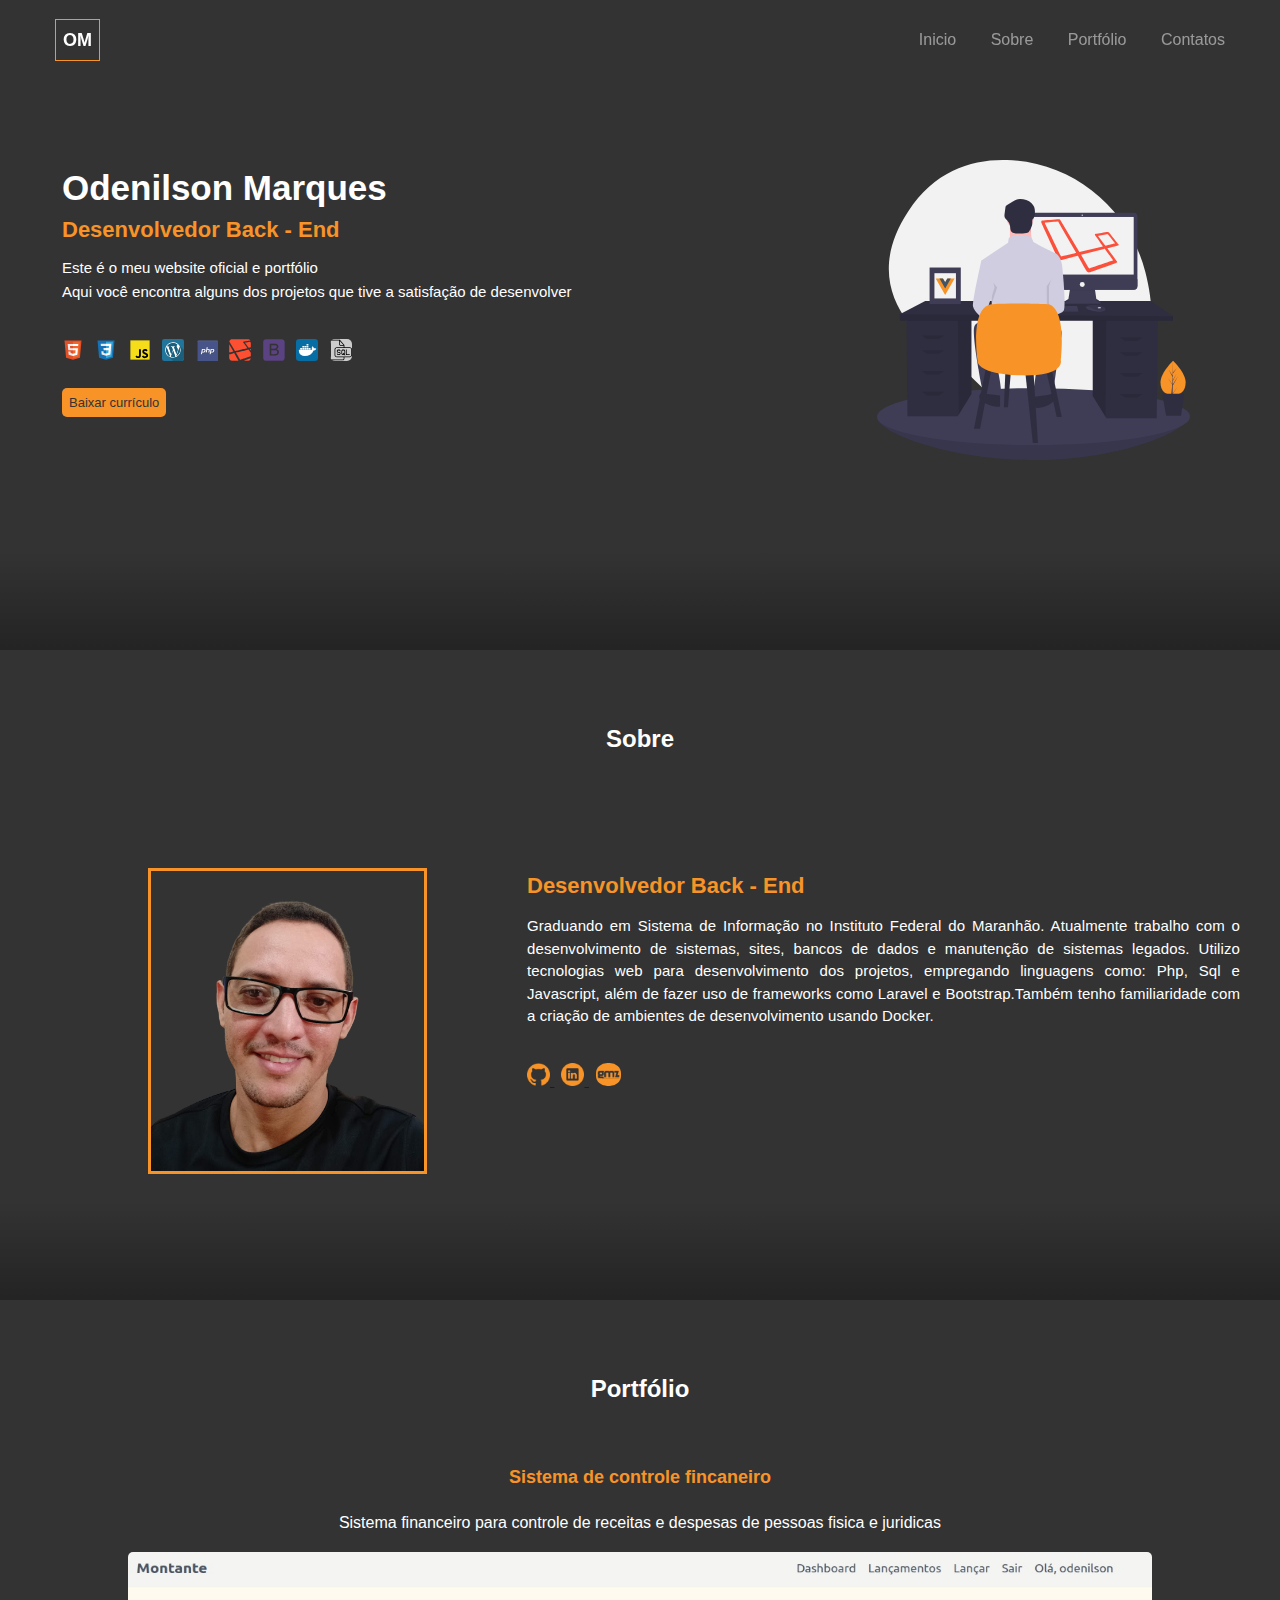
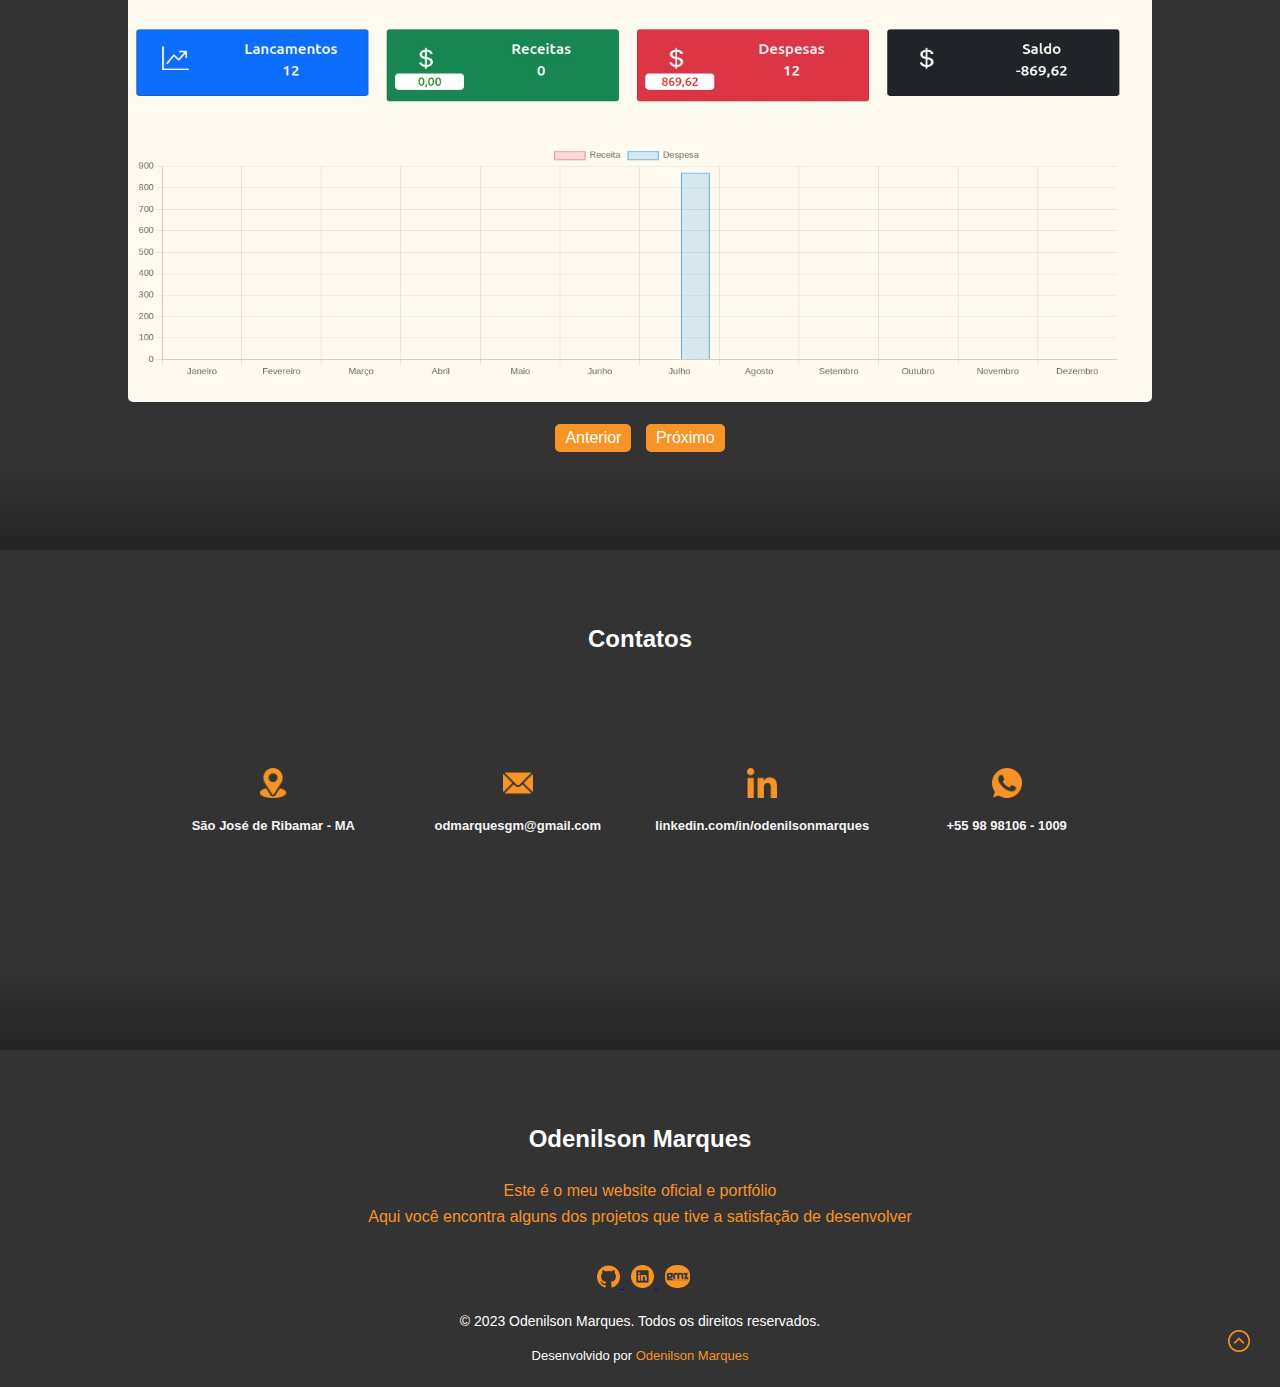
==== commit 2f3d480e: "new portfolio" ====
--- a/index.html
+++ b/index.html
@@ -95,7 +95,7 @@
     </div>
   </section>
 
-  <!-- <section class="portfolio">
+  <section class="portfolio">
     <div class="container-portfolio-one">
       <div class="container-portfolio-two">
         <h2>Portfólio</h2>
@@ -103,14 +103,17 @@
           <ul class="slides">
             <li class="slide">
               <h3>Sistema de controle fincaneiro</h3>
-              <img src="assets/img/financeiro2.jpeg" alt="imagem da loja virtual" width="600" height="400">
+              <p>Sistema financeiro para controle de receitas e despesas de pessoas fisica e juridicas</p>
+              <img src="assets/img/financeiro2.jpeg" alt="imagem da loja virtual" id="imagemSlide">
             </li>
             <li class="slide">
               <h3>Loja virtual</h3>
+              <p>Sistema financeiro para controle de receitas e despesas de pessoas fisica e juridicas</p>
               <img src="assets/img/lojaV.jpeg" alt="imagem da loja virtual">
             </li>
             <li class="slide">
               <h3>Site de controle de licenciamento</h3>
+              <p>Sistema financeiro para controle de receitas e despesas de pessoas fisica e juridicas</p>
               <img src="assets/img/tgz.jpeg" alt="imagem site controle de licença">
             </li>
           </ul>
@@ -119,52 +122,52 @@
         <button class="next-btn">Próximo</button>
       </div>
     </div>
-  </section> -->
+  </section>
 
   
 
-   <section class="portfolio">
+   <!-- <section class="portfolio">
     <div class="container-portfolio-one">
       <div class="container-portfolio-two">
         <h2>Portfólio</h2>
         
         <div class="gallery"></div>
         <div class="gallery-secundary">
-          <img src="fn2.jpeg" alt="5 Terre"  style="width:100%">
+          <img src="fn3.jpeg" alt="5 Terre"  style="width:100%">
+          <div class="project-name">
+            <h3>Sistema de controle fincaneiro</h3>
+            <p>Sistema financeiro para controle de receitas e despesas de pessoas fisica e juridicas</p>
+          </div>
+        </div>
+
+        <div class="gallery-secundary">
+          <img src="lojav4.jpeg" alt="5 Terre"  style="width:100%">
+          <div class="project-name">
+            <h3>Loja virtual</h3>
+            <p>Loja virtual de suplementos alimentares, permitindo realizar todo o processo de compras e venda </p>
+          </div>
+        </div>
+
+        <div class="gallery-secundary">
+          <img src="img_5terre.jpg" alt="5 Terre"  style="width:100%">
+          <div class="project-name">
+            <h3>TGC - Controle ambeintel</h3>
+            <p>Descrição</p>
+          </div>
+        </div>
+
+        <div class="gallery-secundary">
+          <img src="img_5terre.jpg" alt="5 Terre"  style="width:100%">
+          <h3></h3>
           <div class="project-name">
             <h3>Sistema de controle fincaneiro</h3>
             <p>Descrição</p>
           </div>
         </div>
 
-        <div class="gallery-secundary">
-          <img src="img_5terre.jpg" alt="5 Terre"  style="width:100%">
-          <div class="project-name">
-            <h3>Loja virtual</h3>
-            <p>Descrição</p>
-          </div>
-        </div>
-
-        <div class="gallery-secundary">
-          <img src="img_5terre.jpg" alt="5 Terre"  style="width:100%">
-          <div class="project-name">
-            <h3>TGC - Controle ambeintel</h3>
-            <p>Descrição</p>
-          </div>
-        </div>
-
-        <div class="gallery-secundary">
-          <img src="img_5terre.jpg" alt="5 Terre"  style="width:100%">
-          <h3></h3>
-          <div class="project-name">
-            <h3>Sistema de controle fincaneiro</h3>
-            <p>Descrição</p>
-          </div>
-        </div>
-
-      </div>
-    </div>
-  </section>
+      </div>
+    </div>
+  </section> -->
 
 
 
@@ -231,5 +234,6 @@
   <script src="assets/js/scroll-divs.js"></script>
   <script src="assets/js/scroll-top.js"></script>
   <script src="assets/js/script.js"></script>
+  <script src="assets/js/replace-img.js"></script>
 </body>
 </html>--- a/assets/css/style.css
+++ b/assets/css/style.css
@@ -267,7 +267,7 @@
 }
 
 .container-portfolio-one{
-  height: 1150px;
+  height: 800px;
   position: relative;
   padding-top: 50px;
 }
@@ -283,9 +283,9 @@
 }
 
 .container-portfolio-two{
-  max-width: 1200px;
+  max-width: 1300px;
   margin: auto;  
-  height:1150px;
+  height:800px;
   text-align: center;
 }
 
@@ -296,7 +296,7 @@
 }
 
 
-/* .container-portfolio-two h3{
+.container-portfolio-two h3{
   margin-top: 50px;
   text-align: center;
   color: #F79327;
@@ -330,6 +330,10 @@
   margin:auto;
   height: 450px;
   border-radius: 5px;
+}
+
+.slide p{
+  color: #fff;
 }
 
 .next-btn,
@@ -356,15 +360,14 @@
   border:1px solid #F79327;
   background-color: #333;
   color: #F79327;
-} */
-
-div.gallery{
+}
+
+/* div.gallery{
   margin-top:90px;
 }
 
 div.gallery-secundary{
-  width: 40%;
-  /* background-color: white; */
+  width: 43%;
   box-shadow: 0 4px 8px 0 rgba(90, 89, 89, 0.842), 0 6px 20px 0 rgba(0, 0, 0, 0.19);
   margin-bottom: 25px;
   display: inline-block;
@@ -378,7 +381,11 @@
   color: #F79327;
   
 }
-
+.project-name p{
+  color: #fff;
+  padding: 20px;
+  
+} */
 
 
 
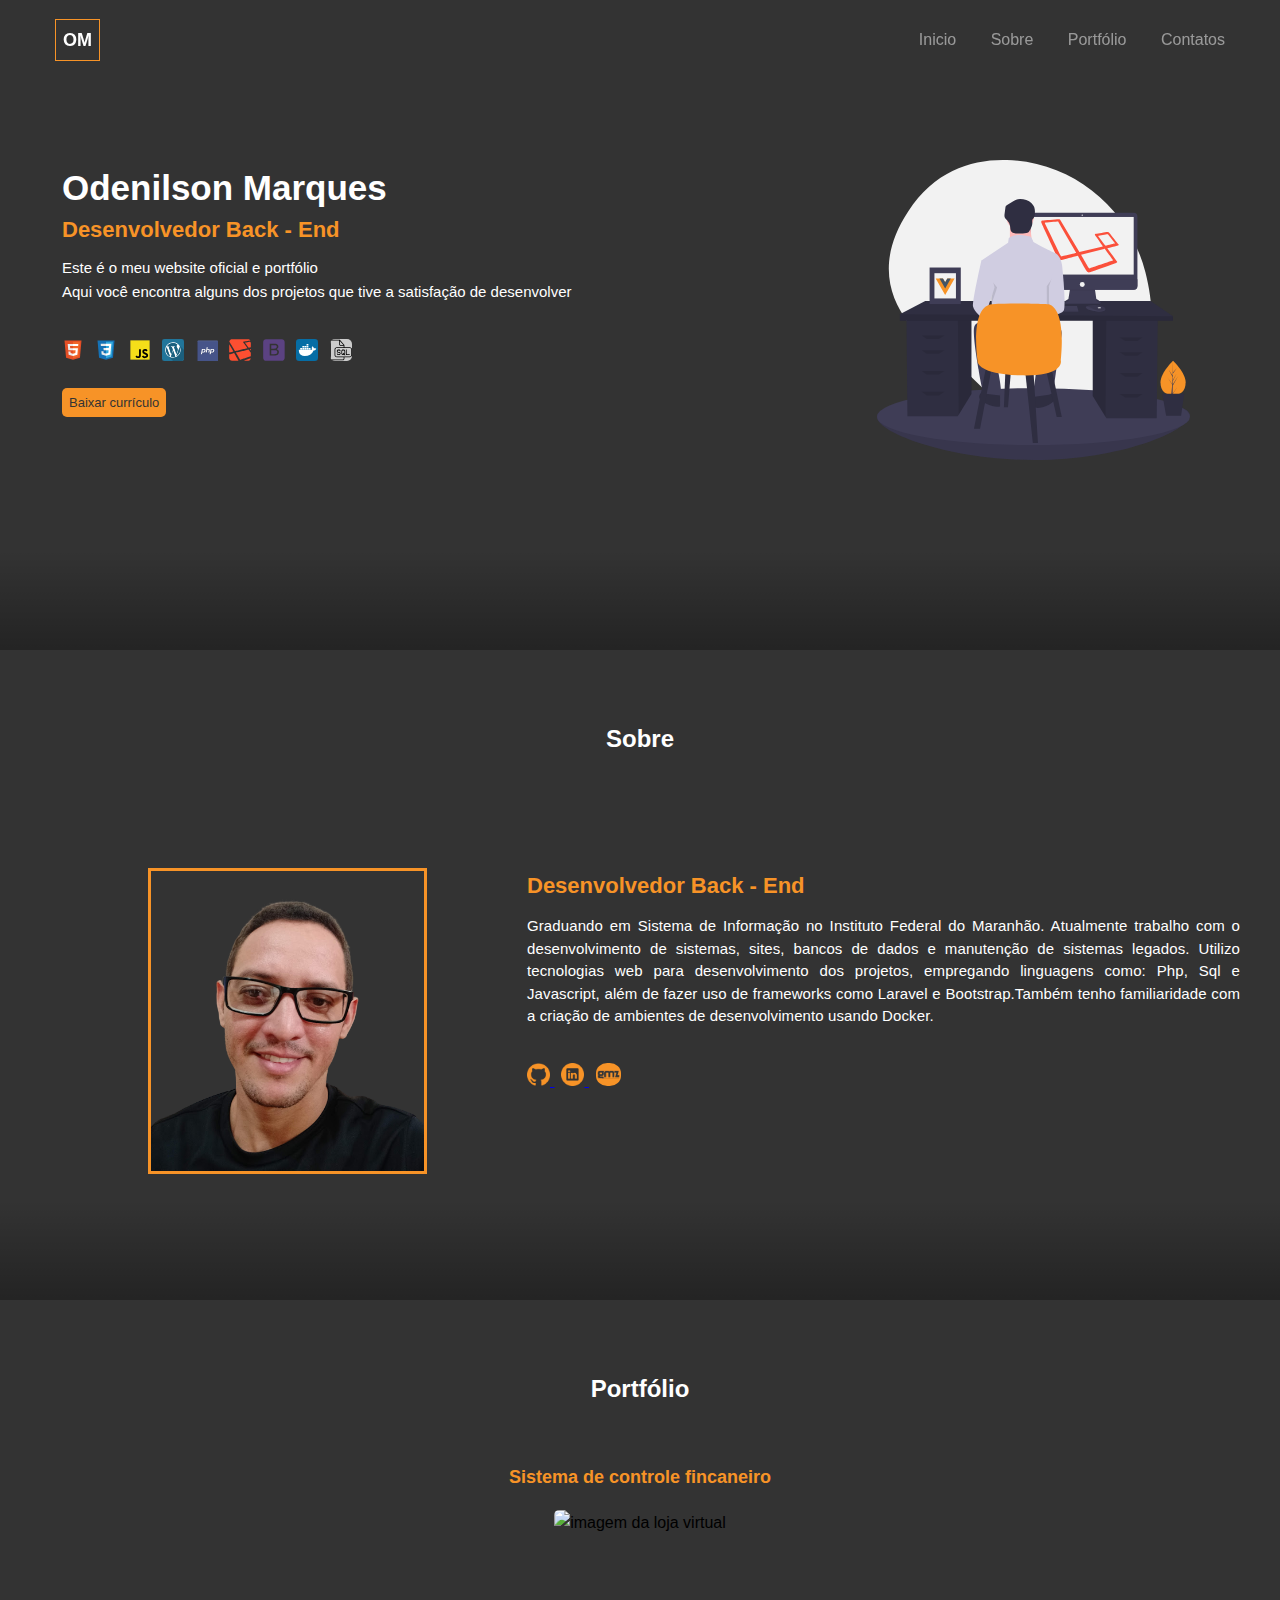
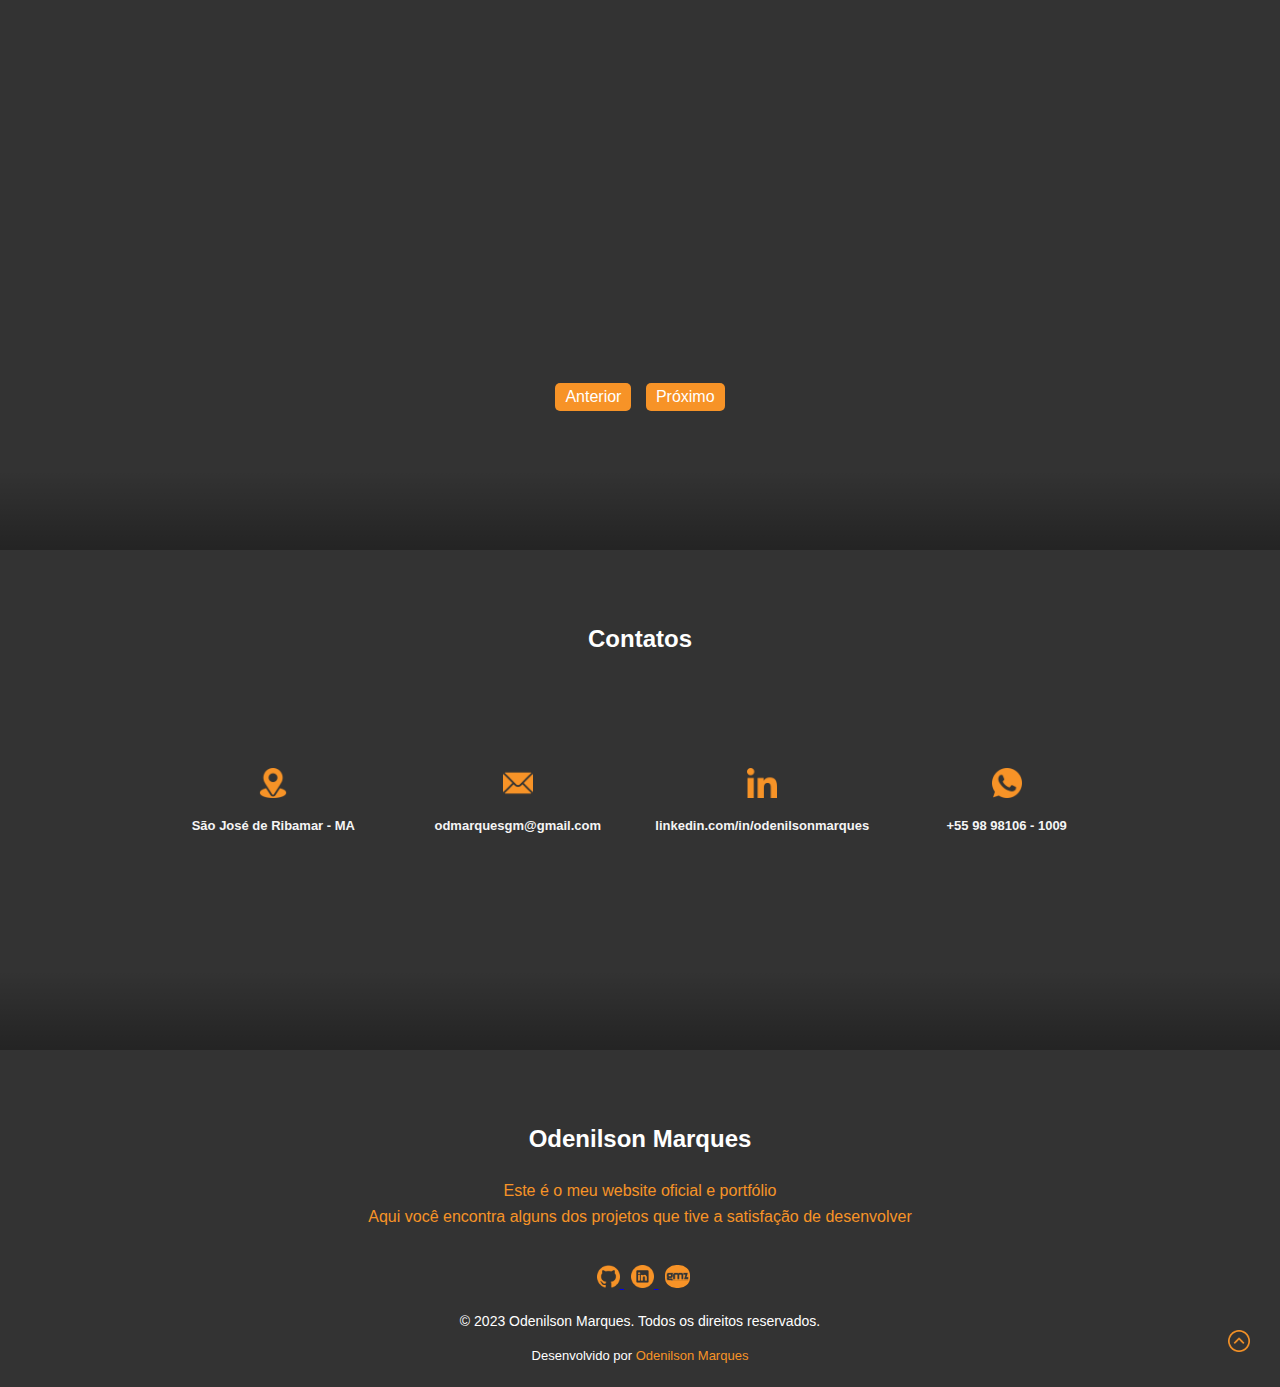
==== commit 6cb8c02e: "image responsive" ====
--- a/index.html
+++ b/index.html
@@ -103,18 +103,15 @@
           <ul class="slides">
             <li class="slide">
               <h3>Sistema de controle fincaneiro</h3>
-              <p>Sistema financeiro para controle de receitas e despesas de pessoas fisica e juridicas</p>
-              <img src="assets/img/financeiro2.jpeg" alt="imagem da loja virtual" id="imagemSlide">
+              <img src="assets/img/financeiro1.jpeg" alt="imagem da loja virtual" id="imagemSlide">
             </li>
             <li class="slide">
               <h3>Loja virtual</h3>
-              <p>Sistema financeiro para controle de receitas e despesas de pessoas fisica e juridicas</p>
-              <img src="assets/img/lojaV.jpeg" alt="imagem da loja virtual">
+              <img src="assets/img/loja1.jpeg" alt="imagem da loja virtual" id="imagemSlide1">
             </li>
             <li class="slide">
               <h3>Site de controle de licenciamento</h3>
-              <p>Sistema financeiro para controle de receitas e despesas de pessoas fisica e juridicas</p>
-              <img src="assets/img/tgz.jpeg" alt="imagem site controle de licença">
+              <img src="assets/img/tgc1.jpeg" alt="imagem site controle de licença" id="imagemSlide2">
             </li>
           </ul>
         </div>
@@ -123,56 +120,6 @@
       </div>
     </div>
   </section>
-
-  
-
-   <!-- <section class="portfolio">
-    <div class="container-portfolio-one">
-      <div class="container-portfolio-two">
-        <h2>Portfólio</h2>
-        
-        <div class="gallery"></div>
-        <div class="gallery-secundary">
-          <img src="fn3.jpeg" alt="5 Terre"  style="width:100%">
-          <div class="project-name">
-            <h3>Sistema de controle fincaneiro</h3>
-            <p>Sistema financeiro para controle de receitas e despesas de pessoas fisica e juridicas</p>
-          </div>
-        </div>
-
-        <div class="gallery-secundary">
-          <img src="lojav4.jpeg" alt="5 Terre"  style="width:100%">
-          <div class="project-name">
-            <h3>Loja virtual</h3>
-            <p>Loja virtual de suplementos alimentares, permitindo realizar todo o processo de compras e venda </p>
-          </div>
-        </div>
-
-        <div class="gallery-secundary">
-          <img src="img_5terre.jpg" alt="5 Terre"  style="width:100%">
-          <div class="project-name">
-            <h3>TGC - Controle ambeintel</h3>
-            <p>Descrição</p>
-          </div>
-        </div>
-
-        <div class="gallery-secundary">
-          <img src="img_5terre.jpg" alt="5 Terre"  style="width:100%">
-          <h3></h3>
-          <div class="project-name">
-            <h3>Sistema de controle fincaneiro</h3>
-            <p>Descrição</p>
-          </div>
-        </div>
-
-      </div>
-    </div>
-  </section> -->
-
-
-
-
-
 
 
   <section class="contacts">
--- a/assets/css/style-media-query.css
+++ b/assets/css/style-media-query.css
@@ -415,7 +415,7 @@
 
   .container-portfolio-one{
     border: 1px solid transparent;
-    height: 640px;
+    height: 650px;
     text-align: center;
     position: relative;
     padding-top: 1px;
@@ -424,7 +424,7 @@
   .container-portfolio-two{
     max-width: 1200px;
     margin: auto;  
-    height:640px;
+    height:650px;
   }
   
   .container-portfolio-two h2{
